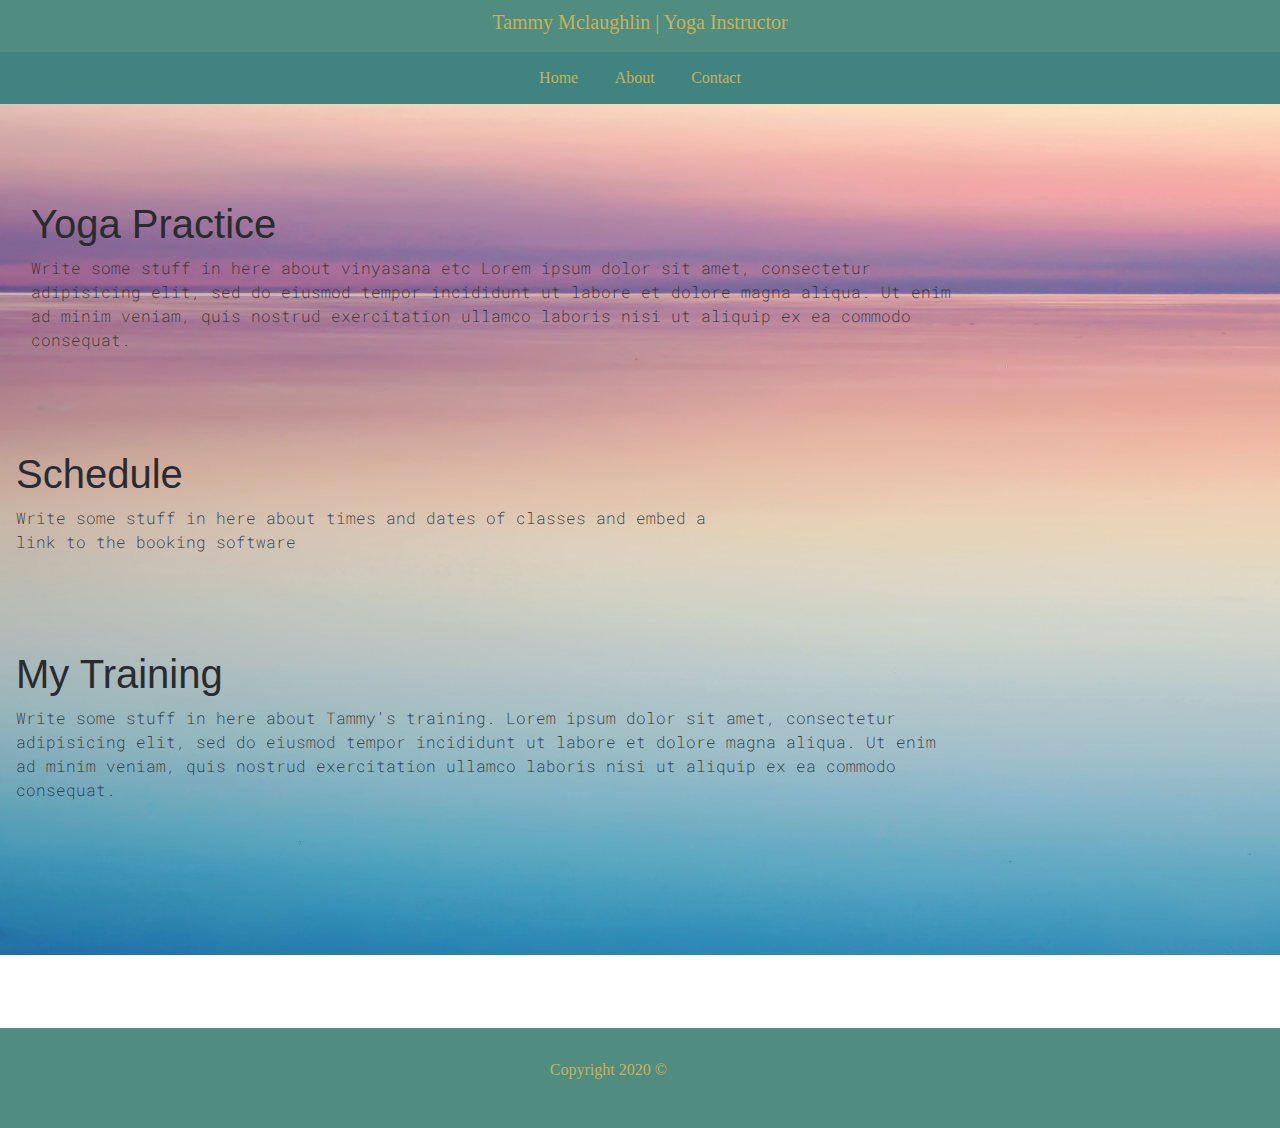
==== about.html @ 6cb96d26 "V1 all pages" ====
<!DOCTYPE html>
<html lang="en">
<head>
    <meta charset="UTF-8">

    
    <meta name="viewport" content="width=device-width, initial-scale=1.0">
    <meta http-equiv="X-UA-Compatible" content="ie=edge">
    <title>Yoga with Tammy</title>
        <link rel="stylesheet" href="https://maxcdn.bootstrapcdn.com/bootstrap/4.2.1/css/bootstrap.min.css" type="text/css"/>
        <link rel="stylesheet" href="https://maxcdn.bootstrapcdn.com/font-awesome/4.7.0/css/font-awesome.min.css" type="text/css"/>
        <script src="https://kit.fontawesome.com/c25d113620.js" crossorigin="anonymous"></script>
        <link href="https://fonts.googleapis.com/css2?family=Dancing+Script:wght@400;500&display=swap" rel="stylesheet">
        <link href="https://fonts.googleapis.com/css2?family=Roboto+Mono:ital,wght@1,300&display=swap" rel="stylesheet">
        <link href="https://fonts.googleapis.com/css2?family=Roboto+Mono:ital,wght@0,700;1,300&display=swap" rel="stylesheet">
            <link rel="stylesheet" href="assets/css/style.css" type="text/css"/>
</head>

<body>

<!--Main header-->
  <div class="header">
  
   <h1 class="name">Tammy Mclaughlin | Yoga Instructor</h1>
   

        </div>

<!--Nav bar-->   
     <nav>
        
        <ul>


<li><a href="index.html">Home</a></li>
  <li><a href="about.html">About</a></li>
  <li><a href="contact.html">Contact</a></li>

        </ul>
        </nav>


<!--main page section-->

<div class="container-fluid main-container-about-page">
<div class="image">
<img src="workspace/my-full-template/assets/images/sea-background.jpg" alt = ""/>
<div class="container1">
</div>
</div>
</div>



<div class="container-fluid about-section-class-types">
<div class="row">
<div class="col-sm-9">
<h1 class="headings-about-page">Yoga Practice</h1>
<p class="paragraphs-about-page">Write some stuff in here about vinyasana etc Lorem ipsum dolor sit amet, consectetur adipisicing elit, sed do eiusmod tempor incididunt ut labore et dolore magna aliqua.
Ut enim ad minim veniam, quis nostrud exercitation ullamco laboris nisi ut aliquip ex ea commodo consequat.</p>
</div>

</div>
</div>

<div class="about-section-class-schedule">
<div class="row">
<div class="col-sm-9">
<h1 class="headings-about-page">Schedule</h1>
<p class="paragraphs-about-page">Write some stuff in here about times and dates of classes and embed a link to the booking software</p>

</div>
</div>
</div>

<div class="about-section-Tammys-training">
<div class="row">
<div class="col-sm-9">
<h1 class="headings-about-page">My Training</h1>
<p class="paragraphs-about-page">Write some stuff in here about Tammy's training. Lorem ipsum dolor sit amet, consectetur adipisicing elit, sed do eiusmod tempor incididunt ut labore et dolore magna aliqua.
Ut enim ad minim veniam, quis nostrud exercitation ullamco laboris nisi ut aliquip ex ea commodo consequat.</p>
</div>
</div>
</div>

<!--Footer NEED TO STYLE FACBOOK ICON-->

<footer class="container-fluid">
<div id="footer" class="row">
<div class="col-sm-12">
<p class="inline-block">Copyright 2020 &copy;<i class="fab fa-facebook"></i> </p>

</div>
</div>


</footer>



</body>
</html>
---- assets/css/style.css ----
@import url('https://fonts.googleapis.com/css2?family=DM+Mono:100,200,300,40,500,600,700,800|ROBOTO+MONO:100,200,300,40,500,600,700,800|OpenSans:100,200,300,400,500,600,700,800|Dancing+Script:100,200,300,400,500,600,700,800');

/*code to stop default styling in the body tag*/

body{
    margin:0;
    padding:0;
    list-style:none;
    text-decoration: none;
    font-family: 'DM+MONO', sans-serif;
}

/*header*/

.header {
  padding: 10px;
  text-align: center;
  background: #508d80;
  color: white;
  font-size: 12px;
  font-family: 'DM+Mono';
}

.name {
    font-family: 'DM+MONO';
    font-weight: 100;
    font-size:20px;
    color: #C5B358;
}

.job-title {
    font-family: 'DM+MONO';
    font-weight: 100;
    font-size: 18px;
    color: #C5B358;
}


/*TO ADD DIFFERENT SIZED WORDS YOU COULD USE SPAN THIS VIDEO SHOWS HOW TO DO IT AND THE RST OF THE NAVBAR https://www.youtube.com/watch?v=GxwHXxumdQk */
.logo_container h1{
    color: rgb(243, 250, 249);
    height: 100%;
    float: left;
    display:table-cell;
    vertical-align: middle;
    font-family: 'DM+Mono';
    font-size: 16px;
}


nav ul {
  list-style-type: none;
  text-align: center;
  margin: 0;
  padding: 0;
  overflow: hidden;
  background-color: rgb(65, 131, 128);
  
}

nav li {
  display:inline-block;
}

nav li a {
  display: block;
  color: #C5B358;
  text-align: center;
  padding: 14px 16px;
  text-decoration: none;
  font-family: 'DM+Mono';
}

nav li a:hover {
  background-color: rgb(125, 194, 159);
  color: rgb(8, 175, 167);
}

/*main container on home page*/
.main-container-home-page{
   background: url(../images/pose2.jpg) no-repeat top center fixed; 
  -webkit-background-size: cover;
  -moz-background-size: cover;
  -o-background-size: cover;
  background-size: cover;
}

.home-page-title {
  display:flex;
  align-items: center;
  justify-content:center;
    font-family: 'Roboto Mono';
     text-align: center;
     font-size: 38px;
      color: rgb(201, 199, 192);
}

.home-page-description {

      display:flex;
  align-items: center;
  justify-content:center;
    font-family: 'Roboto Mono';
    font-style: italic;
     text-align: center;
     font-size: 28px;
      color: rgb(201, 199, 192);
      bottom: 0px;

}

 /**************************main container on About page*****************/

 .main-container-about-page{
   background: url(../images/sea-background.jpg) no-repeat top center fixed; 
  -webkit-background-size: cover;
  -moz-background-size: cover;
  -o-background-size: cover;
  background-size: cover;
  
}

 .about-section-class-types{
     position: absolute;
    top: 200px;
  left: 16px;
  
 }

 .about-section-class-schedule{
      position: absolute;
    top: 450px;
  left: 16px;

 }

 .about-section-Tammys-training{
     position: absolute;
    top: 650px;
  left: 16px;
 }
 
 .headings-about-page{
      font-family: "DM+MONO", sans-serif;
    font-weight: 300;
    color: rgb(42, 43, 46);

 }

 .paragraphs-about-page {
     font-family: "Roboto Mono";
     font-weight: 200;
     font-size: 16px;
     color: rgb(42, 43, 46);

 }


 /**************************this part gets the footer to stay at the bottm of the page************************************************************/

.container1 {
  display: flex;
  flex-direction: column;
  height: 100vh;
}


footer {
  min-height: 100px;
  flex-shrink: 0;
  background-color: #508d80;
   color: #C5B358;
  text-align: center;
  padding: 14px 16px;
  text-decoration: none;
  font-family: 'DM+Mono';
  margin:0;
}

/*****Style for the footer facebook icon*****/
.fab{
  padding: 20px;
  font-size: 30px;
  width: 50px;
  text-align: center;
  text-decoration: none;
  background-color: #508d80;

}

/**********Hover for the footer facebook icon****/
.fab:hover {
  opacity: 0.7;
}

main {
  flex: 1 0 auto;
}

/***********************************************************************************************************************************************/
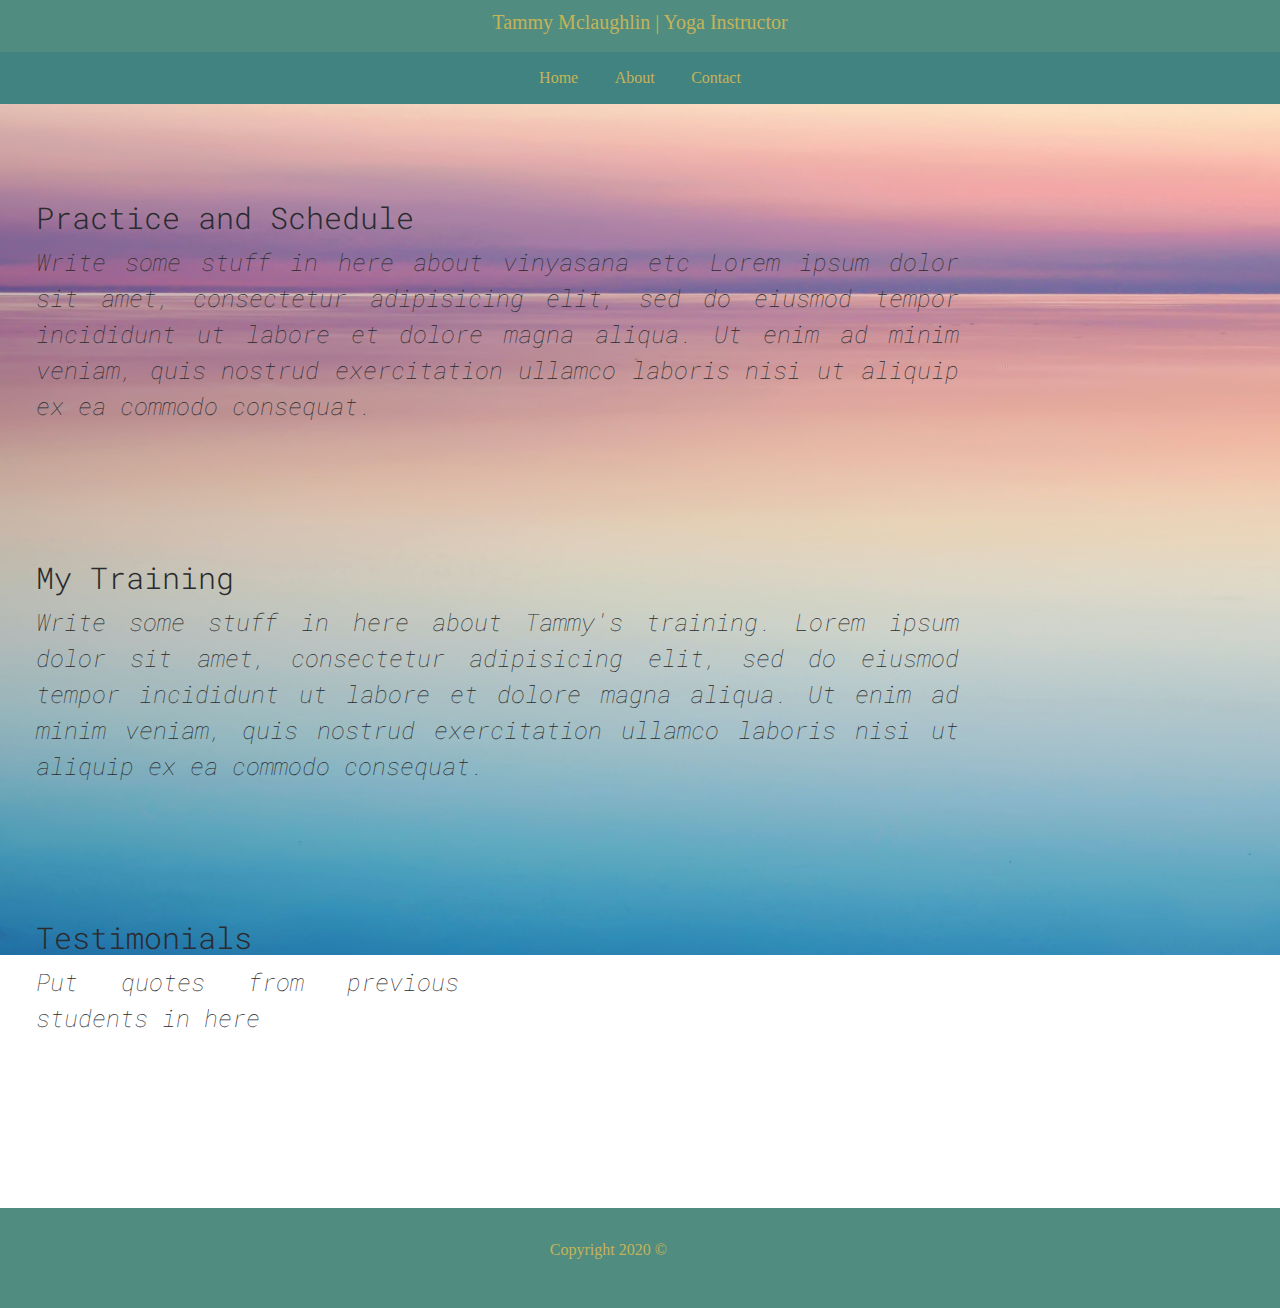
==== commit 7dffbd4c: "work on media queries" ====
--- a/about.html
+++ b/about.html
@@ -16,7 +16,7 @@
             <link rel="stylesheet" href="assets/css/style.css" type="text/css"/>
 </head>
 
-<body>
+<body class="main-body">
 
 <!--Main header-->
   <div class="header">
@@ -52,10 +52,13 @@
 
 
 
-<div class="container-fluid about-section-class-types">
+<div class="container-fluid about-section-schedule-and-services">
 <div class="row">
+<!--<img src="workspace/my-full-template/assets/images/headstand.jpg" alt="" width="200" height="200" class="about-section-schedule-and-services-image"/> /***
+**********************************Comented out because it didn't work here is the instructions
+https://www.hostpapa.co.uk/knowledgebase/align-float-images-website/   */-->
 <div class="col-sm-9">
-<h1 class="headings-about-page">Yoga Practice</h1>
+<h1 class="headings-about-page">Practice and Schedule</h1>
 <p class="paragraphs-about-page">Write some stuff in here about vinyasana etc Lorem ipsum dolor sit amet, consectetur adipisicing elit, sed do eiusmod tempor incididunt ut labore et dolore magna aliqua.
 Ut enim ad minim veniam, quis nostrud exercitation ullamco laboris nisi ut aliquip ex ea commodo consequat.</p>
 </div>
@@ -63,17 +66,7 @@
 </div>
 </div>
 
-<div class="about-section-class-schedule">
-<div class="row">
-<div class="col-sm-9">
-<h1 class="headings-about-page">Schedule</h1>
-<p class="paragraphs-about-page">Write some stuff in here about times and dates of classes and embed a link to the booking software</p>
-
-</div>
-</div>
-</div>
-
-<div class="about-section-Tammys-training">
+<div class="container-fluid about-section-Tammys-training">
 <div class="row">
 <div class="col-sm-9">
 <h1 class="headings-about-page">My Training</h1>
@@ -82,6 +75,18 @@
 </div>
 </div>
 </div>
+
+<div class="container-fluid about-section-testimonials">
+<div class="row">
+<div class="col-sm-9">
+<h1 class="headings-about-page">Testimonials</h1>
+<p class="paragraphs-about-page">Put quotes from previous students in here</p>
+
+</div>
+</div>
+</div>
+
+
 
 <!--Footer NEED TO STYLE FACBOOK ICON-->
 
--- a/assets/css/style.css
+++ b/assets/css/style.css
@@ -2,12 +2,14 @@
 
 /*code to stop default styling in the body tag*/
 
-body{
+
+.main-body{
     margin:0;
     padding:0;
     list-style:none;
     text-decoration: none;
     font-family: 'DM+MONO', sans-serif;
+    
 }
 
 /*header*/
@@ -77,6 +79,7 @@
 }
 
 /*main container on home page*/
+
 .main-container-home-page{
    background: url(../images/pose2.jpg) no-repeat top center fixed; 
   -webkit-background-size: cover;
@@ -84,6 +87,7 @@
   -o-background-size: cover;
   background-size: cover;
 }
+
 
 .home-page-title {
   display:flex;
@@ -117,43 +121,153 @@
   -moz-background-size: cover;
   -o-background-size: cover;
   background-size: cover;
+   
+}
+
+
+
+.about-section-schedule-and-services{
+      position: absolute;
+    top: 20%;
+  left: 16px;
+  margin:auto;
+  height:33%;
+  clear:both;
+  width:100%;
+  padding:20px;
+   float:left;
+   display: flex;
+  justify-content: space-between;
+
+ }
+
+/*.about-section-schedule-and-services-image  {
+float: right;    
+ margin: 0 0 0 15px;
+}*//*************************************Comented out because it didn't work here is the instructions 
+https://www.hostpapa.co.uk/knowledgebase/align-float-images-website/   */
+
+
+
+  .about-section-Tammys-training{
+     position: absolute;
+    top: 60%;
+  left: 16px;
+  margin:auto;
+  height:33%;
+  clear:both;
+  width:100%;
+  padding:20px;
+   float:left;
+   display: flex;
+  justify-content: space-between;
+ }
+
+ .about-section-testimonials{
+     position: absolute;
+    top: 100%;
+  left: 16px;
+  margin:auto;
+  height:33%;
+  clear:both;
+  width:100%;
+  padding:20px;
+   float:left;
+   display: flex;
+  justify-content: space-between;
   
-}
-
- .about-section-class-types{
-     position: absolute;
-    top: 200px;
-  left: 16px;
-  
- }
-
- .about-section-class-schedule{
-      position: absolute;
-    top: 450px;
-  left: 16px;
-
- }
-
- .about-section-Tammys-training{
-     position: absolute;
-    top: 650px;
-  left: 16px;
- }
+ }
+ 
  
  .headings-about-page{
-      font-family: "DM+MONO", sans-serif;
+      font-family: "Roboto Mono", sans-serif;
     font-weight: 300;
+    font-size: 30px;
     color: rgb(42, 43, 46);
 
  }
 
  .paragraphs-about-page {
      font-family: "Roboto Mono";
-     font-weight: 200;
-     font-size: 16px;
+     font-weight: 100;
+     font-size: 24px;
+     font-style: italic;
+     text-align:justify;
      color: rgb(42, 43, 46);
 
  }
+
+ /* If the screen size is 601px wide or more, set the font-size of <div> to 80px */
+
+ @media screen and (max-width: 800px) {
+ .paragraphs-about-page {
+    font-size: 10px;
+  }
+@media screen and (min-width: 601px) {
+.paragraphs-about-page {
+    font-size: 24px;
+  }
+}
+
+}
+
+/**************************Contact page************************************************************/
+
+.main-container-contact-page{
+   background: url(../images/sea-background.jpg) no-repeat top center fixed; 
+  -webkit-background-size: cover;
+  -moz-background-size: cover;
+  -o-background-size: cover;
+  background-size: cover;
+   
+}
+
+.contact-page-description{
+display:flex;
+  align-items: center;
+  justify-content:center;
+    font-family: 'Roboto Mono';
+    font-style: italic;
+     text-align: center;
+     font-size: 28px;
+      color: rgb(41, 40, 36);
+      bottom: 0px;
+
+}
+
+
+ /**************************practice for text and image divs************************************************************/
+.text-image-container {
+    width:600px;
+    float:left;
+    color: rgb(125, 194, 159)
+}
+
+.left-text {
+    box-sizing:border-box;
+    width:400px;
+    height:200px;
+    float:left;
+    text-align:center;
+    display:flex;
+    flex:1 1 0;
+    justify-content:center;
+    align-items:center;
+    padding:10px;
+   
+}
+.right-image {
+    box-sizing:border-box;
+    width:200px;
+    float:left;
+   
+}
+.right img {
+    width:200px;
+    height:200px;
+    
+}
+
 
 
  /**************************this part gets the footer to stay at the bottm of the page************************************************************/
@@ -161,7 +275,7 @@
 .container1 {
   display: flex;
   flex-direction: column;
-  height: 100vh;
+  height: 120vh;          /*****************************this makes the window bigger so more content can fit on a page*******************************/
 }
 
 
@@ -197,4 +311,6 @@
   flex: 1 0 auto;
 }
 
+
+
 /***********************************************************************************************************************************************/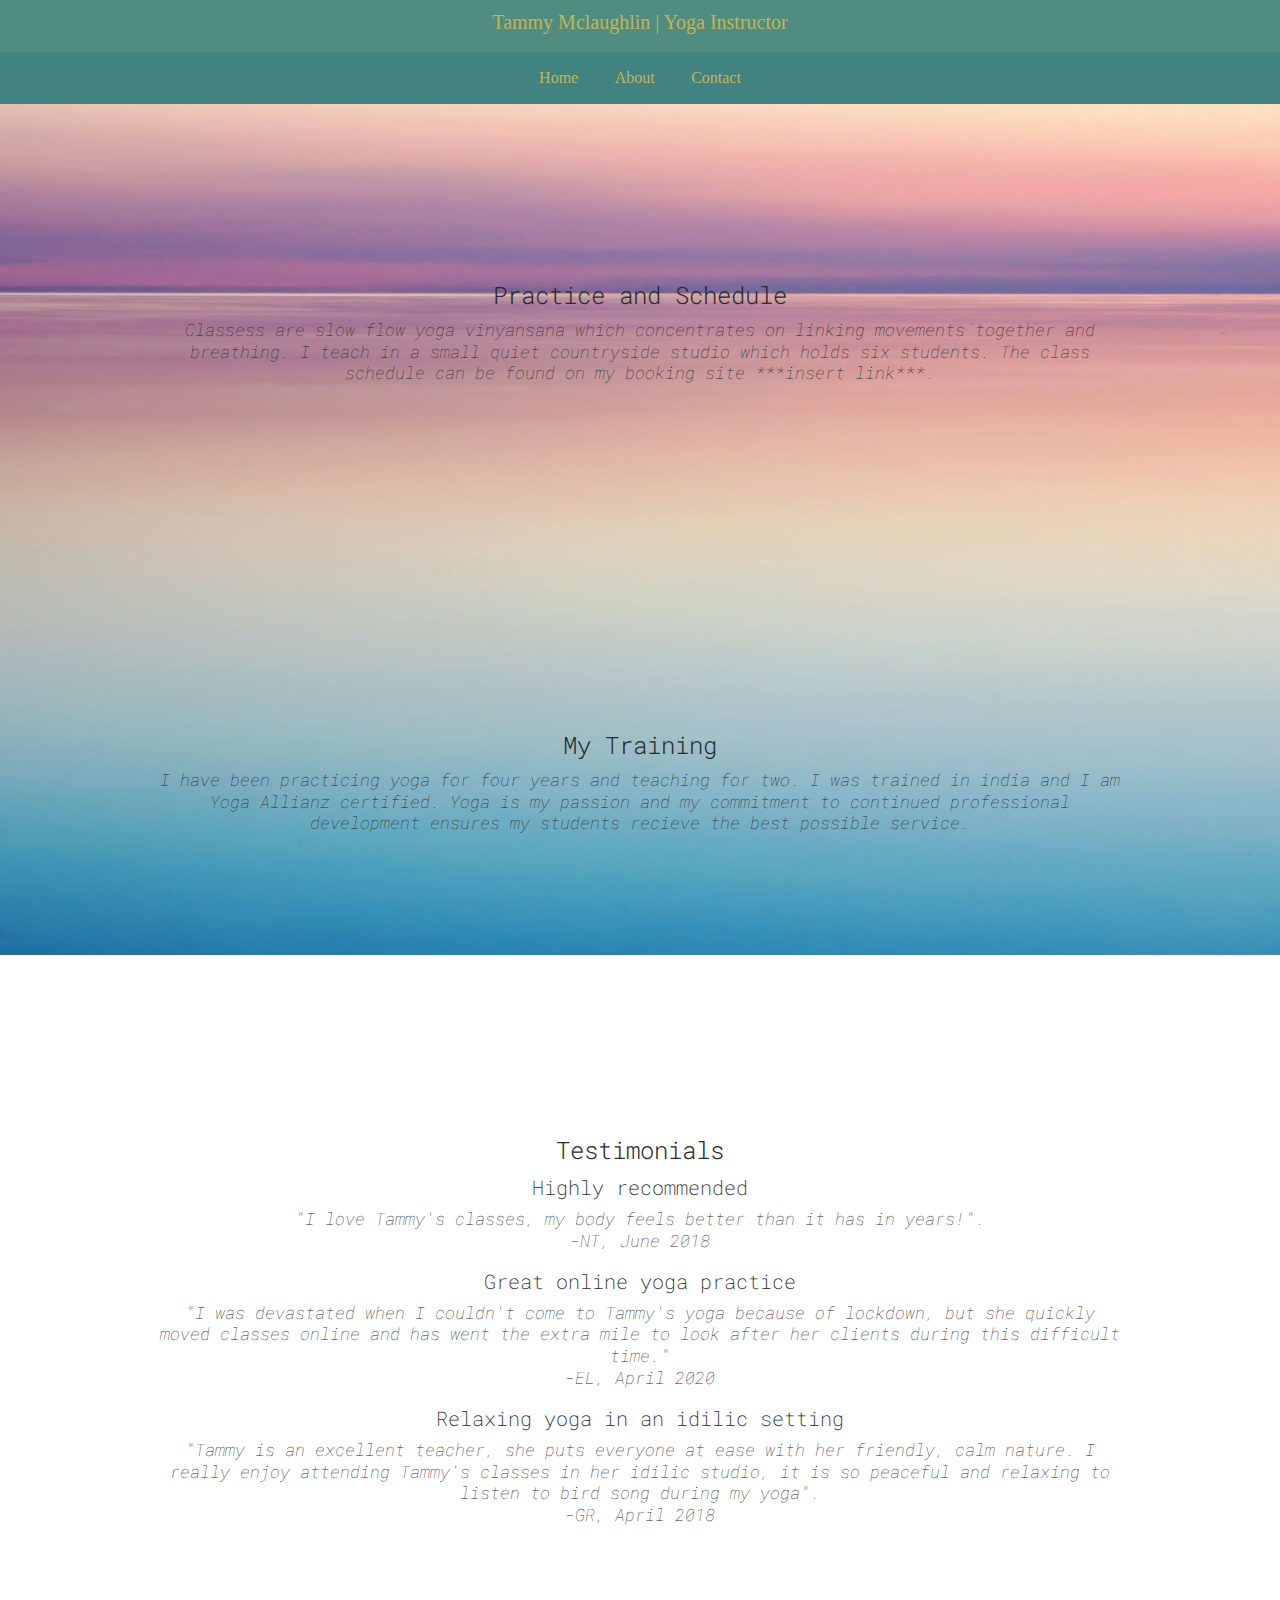
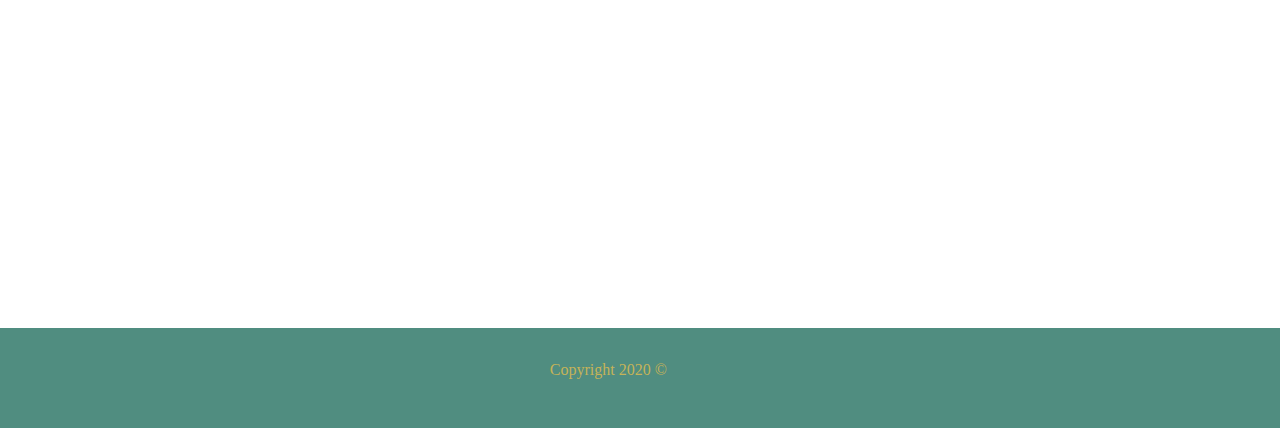
==== commit 6173e730: "V3 work on home and about page" ====
--- a/about.html
+++ b/about.html
@@ -45,7 +45,7 @@
 <div class="container-fluid main-container-about-page">
 <div class="image">
 <img src="workspace/my-full-template/assets/images/sea-background.jpg" alt = ""/>
-<div class="container1">
+<div class="container2">
 </div>
 </div>
 </div>
@@ -53,34 +53,41 @@
 
 
 <div class="container-fluid about-section-schedule-and-services">
-<div class="row">
+<div class="row mx-auto">
 <!--<img src="workspace/my-full-template/assets/images/headstand.jpg" alt="" width="200" height="200" class="about-section-schedule-and-services-image"/> /***
 **********************************Comented out because it didn't work here is the instructions
 https://www.hostpapa.co.uk/knowledgebase/align-float-images-website/   */-->
-<div class="col-sm-9">
+<div class="col-sm-12">
 <h1 class="headings-about-page">Practice and Schedule</h1>
-<p class="paragraphs-about-page">Write some stuff in here about vinyasana etc Lorem ipsum dolor sit amet, consectetur adipisicing elit, sed do eiusmod tempor incididunt ut labore et dolore magna aliqua.
-Ut enim ad minim veniam, quis nostrud exercitation ullamco laboris nisi ut aliquip ex ea commodo consequat.</p>
+<p class="paragraphs-about-page">Classess are slow flow yoga vinyansana which concentrates on linking movements together and breathing. I teach in a small quiet countryside studio which holds six students. The class schedule can be found on my booking site ***insert link***. </p>
 </div>
 
 </div>
 </div>
 
 <div class="container-fluid about-section-Tammys-training">
-<div class="row">
-<div class="col-sm-9">
+<div class="row mx-auto">
+<div class="col-sm-12">
 <h1 class="headings-about-page">My Training</h1>
-<p class="paragraphs-about-page">Write some stuff in here about Tammy's training. Lorem ipsum dolor sit amet, consectetur adipisicing elit, sed do eiusmod tempor incididunt ut labore et dolore magna aliqua.
-Ut enim ad minim veniam, quis nostrud exercitation ullamco laboris nisi ut aliquip ex ea commodo consequat.</p>
+<p class="paragraphs-about-page">I have been practicing yoga for four years and teaching for two. I was trained in india and I am Yoga Allianz certified. Yoga is my passion and my commitment to continued professional development ensures my students recieve the best possible service. </p>
 </div>
 </div>
 </div>
 
 <div class="container-fluid about-section-testimonials">
-<div class="row">
-<div class="col-sm-9">
+<div class="row mx-auto">
+<div class="col-sm-12">
 <h1 class="headings-about-page">Testimonials</h1>
-<p class="paragraphs-about-page">Put quotes from previous students in here</p>
+
+
+<h2 class="testimonial-sub-heading">Highly recommended</h2>
+<p class="paragraphs-about-page">"I love Tammy's classes, my body feels better than it has in years!". <br>-NT, June 2018 </p>
+
+<h2 class="testimonial-sub-heading">Great online yoga practice</h2>
+<p class="paragraphs-about-page">"I was devastated when I couldn't come to Tammy's yoga because of lockdown, but she quickly moved classes online and has went the extra mile to look after her clients during this difficult time." <br>-EL, April 2020 </p>
+
+<h2 class="testimonial-sub-heading">Relaxing yoga in an idilic setting</h2>
+<p class="paragraphs-about-page">"Tammy is an excellent teacher, she puts everyone at ease with her friendly, calm nature. I really enjoy attending Tammy's classes in her idilic studio, it is so peaceful and relaxing to listen to bird song during my yoga". <br>-GR, April 2018</p>
 
 </div>
 </div>
--- a/assets/css/style.css
+++ b/assets/css/style.css
@@ -86,6 +86,7 @@
   -moz-background-size: cover;
   -o-background-size: cover;
   background-size: cover;
+
 }
 
 
@@ -95,8 +96,11 @@
   justify-content:center;
     font-family: 'Roboto Mono';
      text-align: center;
-     font-size: 38px;
-      color: rgb(201, 199, 192);
+     font-size: 48px;
+      color: rgb(243, 242, 237);
+      height:140%;
+        padding-left:1rem;
+      padding-right:1rem;
 }
 
 .home-page-description {
@@ -108,8 +112,11 @@
     font-style: italic;
      text-align: center;
      font-size: 28px;
-      color: rgb(201, 199, 192);
+      color: rgb(243, 242, 237);
       bottom: 0px;
+      height: 200%;
+      padding-left:1rem;
+      padding-right:1rem;
 
 }
 
@@ -128,18 +135,38 @@
 
 .about-section-schedule-and-services{
       position: absolute;
-    top: 20%;
-  left: 16px;
-  margin:auto;
-  height:33%;
+    top: 40%;
+  
+ margin:fit-content;
   clear:both;
-  width:100%;
-  padding:20px;
-   float:left;
-   display: flex;
-  justify-content: space-between;
-
+  width:80%;
+  
+  
+  
+
+
+        height: 10em;
+  display: inline-block;
+  align-items: center;
+  justify-content: center;
+
+  
+
+  padding-left:1rem;
+      padding-right:1rem;
+
+      
+
+  
+  left: 50%;
+  right:50%;
+ 
+  transform: translate(-50%, -50% );
+
+      
  }
+
+ 
 
 /*.about-section-schedule-and-services-image  {
 float: right;    
@@ -149,40 +176,93 @@
 
 
 
-  .about-section-Tammys-training{
-     position: absolute;
-    top: 60%;
-  left: 16px;
-  margin:auto;
-  height:33%;
+  .about-section-Tammys-training {
+    position: absolute;
+    top: 90%;
+  
+ margin:fit-content;
   clear:both;
-  width:100%;
-  padding:20px;
-   float:left;
-   display: flex;
-  justify-content: space-between;
+  width:80%;
+  
+  
+  
+
+
+        height: 10em;
+  display: inline-block;
+  align-items: center;
+  justify-content: center;
+
+  
+
+  padding-left:1rem;
+      padding-right:1rem;
+
+      
+  
+  left: 50%;
+  right:50%;
+ 
+  transform: translate(-50%, -50% );
+
+
  }
 
  .about-section-testimonials{
      position: absolute;
-    top: 100%;
-  left: 16px;
-  margin:auto;
-  height:33%;
+    top: 135%;
+    
+    
+  
+  
+  margin:fit-content;
   clear:both;
-  width:100%;
-  padding:20px;
-   float:left;
-   display: flex;
-  justify-content: space-between;
-  
- }
+  width:80%;
+  
+  
+  
+
+
+        height: 10em;
+  display: inline-block;
+  align-items: center;
+  justify-content: center;
+
+  text-align:justify;
+
+  padding-left:1rem;
+      padding-right:1rem;
+
+    
+
+  
+  left: 50%;
+  right:50%;
+ 
+  transform: translate(-50%, -50% );
+}
+
+      
+ 
+
  
  
  .headings-about-page{
       font-family: "Roboto Mono", sans-serif;
     font-weight: 300;
-    font-size: 30px;
+    text-align:center;
+        font-size: calc(16px + (26 - 16) * ((100vw - 300px) / (1600 - 300))); /*example for the line to make font size responsive was found here https://css-tricks.com/books/fundamental-css-tactics/scale-typography-screen-size/*/
+  line-height: calc(1.3em + (1.5 - 1.2) * ((100vw - 300px)/(1600 - 300))); /*example for the line to make line height responsive was found here https://css-tricks.com/books/fundamental-css-tactics/scale-typography-screen-size/*/
+    color: rgb(42, 43, 46);
+
+ }
+
+.testimonial-sub-heading{
+      font-family: "Roboto Mono", sans-serif;
+    font-weight: 200;
+    text-align:center;
+      font-size: calc(14px + (22 - 14) * ((100vw - 300px) / (1600 - 300)));
+  line-height: calc(1.3em + (1.5 - 1.2) * ((100vw - 300px)/(1600 - 300)));
     color: rgb(42, 43, 46);
 
  }
@@ -190,26 +270,22 @@
  .paragraphs-about-page {
      font-family: "Roboto Mono";
      font-weight: 100;
-     font-size: 24px;
+     text-align:center;
+     font-size: calc(12px + (18 - 12) * ((100vw - 300px) / (1600 - 300)));
+  line-height: calc(1.3em + (1.5 - 1.2) * ((100vw - 300px)/(1600 - 300)));
      font-style: italic;
-     text-align:justify;
      color: rgb(42, 43, 46);
 
+    
+    
+
  }
 
  /* If the screen size is 601px wide or more, set the font-size of <div> to 80px */
 
- @media screen and (max-width: 800px) {
- .paragraphs-about-page {
-    font-size: 10px;
-  }
-@media screen and (min-width: 601px) {
-.paragraphs-about-page {
-    font-size: 24px;
-  }
-}
-
-}
+
+
+
 
 /**************************Contact page************************************************************/
 
@@ -236,7 +312,7 @@
 }
 
 
- /**************************practice for text and image divs************************************************************/
+ /**************************practice for text and image divs*****************************************************
 .text-image-container {
     width:600px;
     float:left;
@@ -268,6 +344,8 @@
     
 }
 
+*******/
+
 
 
  /**************************this part gets the footer to stay at the bottm of the page************************************************************/
@@ -275,9 +353,16 @@
 .container1 {
   display: flex;
   flex-direction: column;
-  height: 120vh;          /*****************************this makes the window bigger so more content can fit on a page*******************************/
-}
-
+  height: 84vh; 
+  width: 100vw;        /*****************************this makes the window bigger so more content can fit on a page*******************************/
+}
+
+.container2 {
+  display: flex;
+  flex-direction: column;
+  height: 200vh; 
+  width: 80vw;         /*****************************this makes the window bigger so more content can fit on a page*******************************/
+}
 
 footer {
   min-height: 100px;
